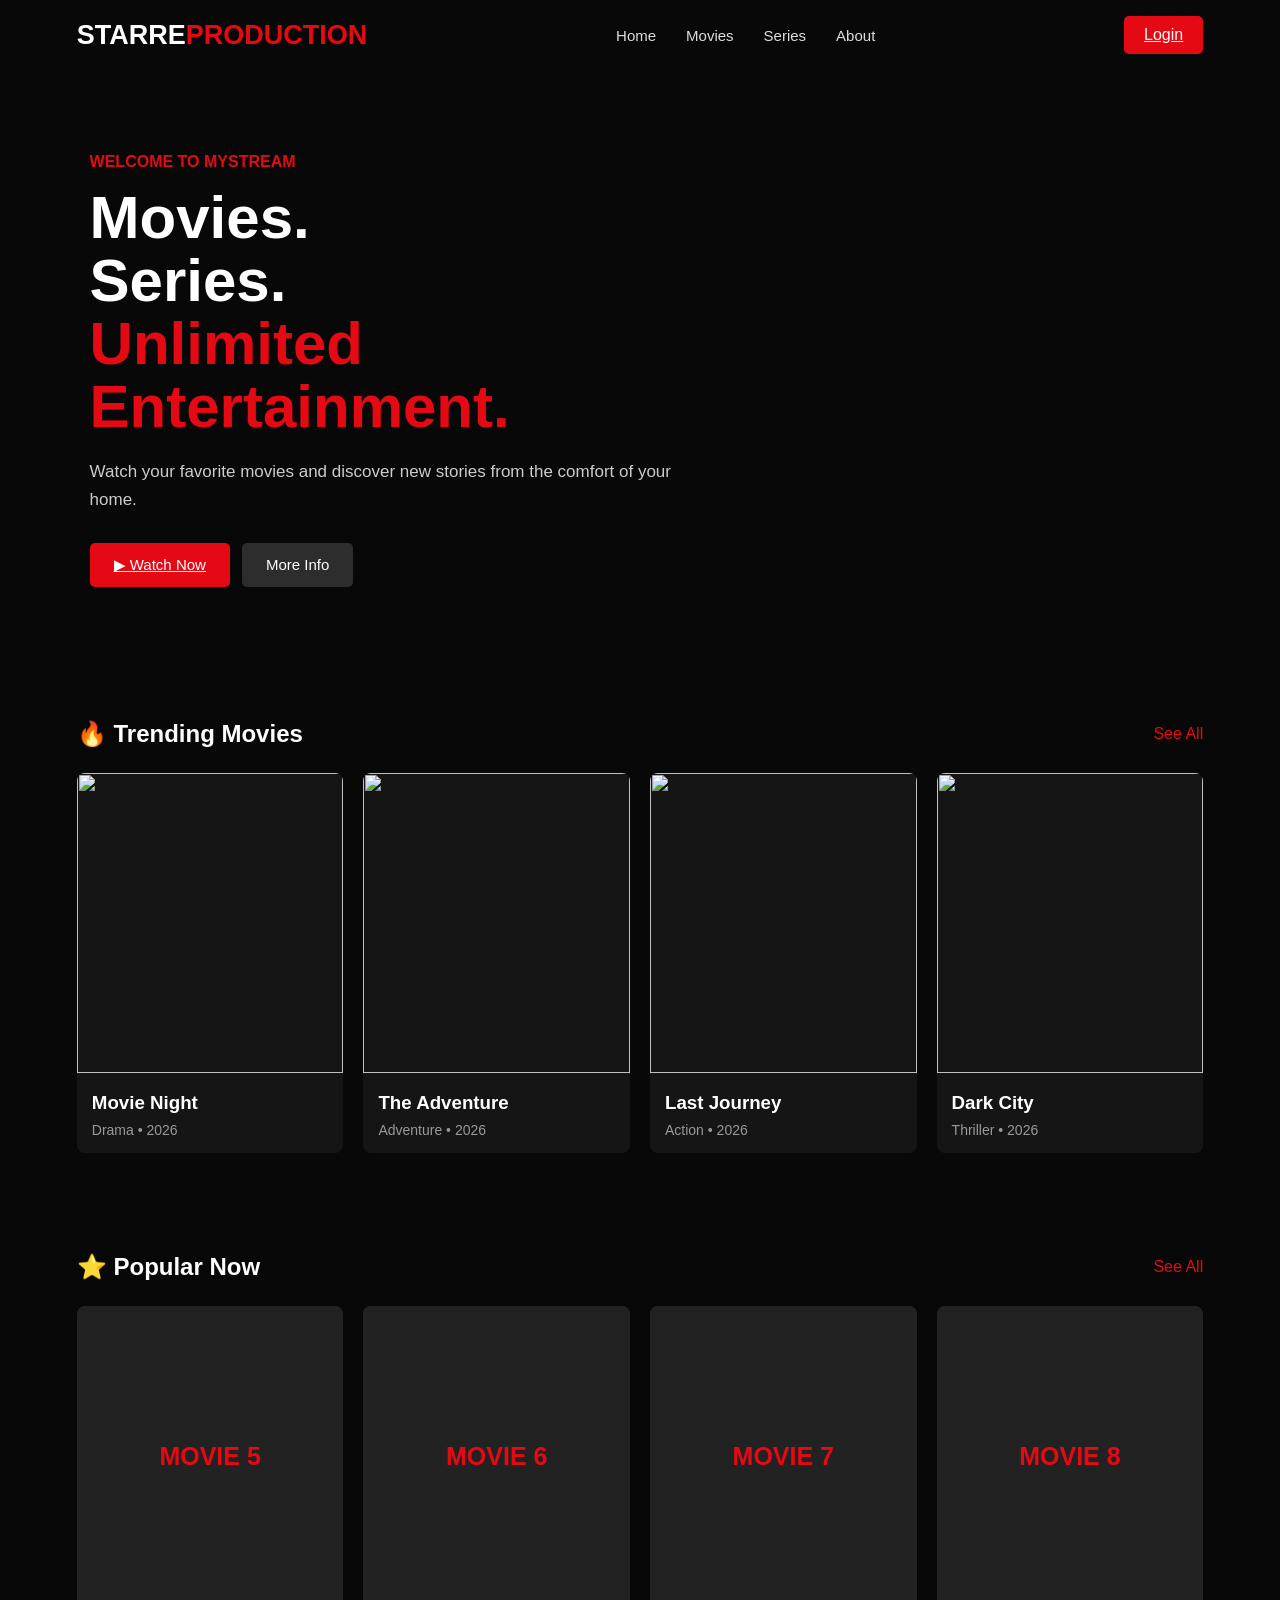
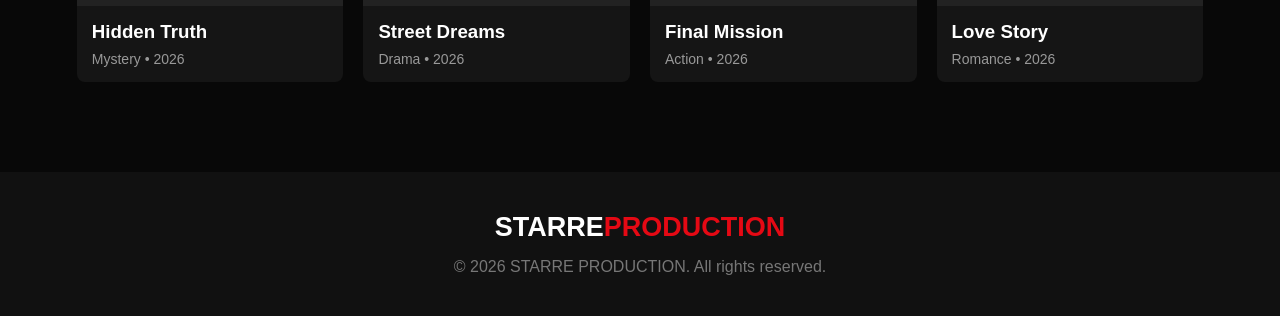
==== index.html @ ec688f55 "Add files via upload" ====
<!DOCTYPE html>
<html lang="en">

<head>
    <meta charset="UTF-8">
    <meta name="viewport" content="width=device-width, initial-scale=1.0">

    <title>STARRE PRODUCTION - Watch Movies</title>

    <link rel="stylesheet" href="style.css">
</head>

<body>

    <header>
        <div class="logo">STARRE<span>PRODUCTION</span></div>

        <nav>
            <a href="#">Home</a>
            <a href="movie.html">Movies</a>
            <a href="#">Series</a>
            <a href="#">About</a>
        </nav>

        <a href="login.html" class="login-btn">Login</a>
    </header>


    <section class="hero">

        <div class="hero-content">

            <p class="small-title">WELCOME TO MYSTREAM</p>

            <h1>
                Movies.<br>
                Series.<br>
                <span>Unlimited Entertainment.</span>
            </h1>

            <p class="description">
                Watch your favorite movies and discover new stories
                from the comfort of your home.
            </p>

            <div class="hero-buttons">
                <a href="movie.html" class="watch-btn">▶ Watch Now</a>
                <button class="info-btn">More Info</button>
            </div>

        </div>

    </section>


    <main>

        <section class="movies-section">

            <div class="section-title">
                <h2>🔥 Trending Movies</h2>
                <a href="#">See All</a>
            </div>


            <div class="movie-container">

                <div class="movie-card">

                    <img src="https://images.unsplash.com/photo-1485846234645-a62644f84728?auto=format&fit=crop&w=600&q=80">

                    <div class="movie-info">
                        <h3>Movie Night</h3>
                        <p>Drama • 2026</p>
                    </div>

                </div>


                <div class="movie-card">

                    <img src="https://images.unsplash.com/photo-1489599849927-2ee91cede3ba?auto=format&fit=crop&w=600&q=80">

                    <div class="movie-info">
                        <h3>The Adventure</h3>
                        <p>Adventure • 2026</p>
                    </div>

                </div>


                <div class="movie-card">

                    <img src="https://images.unsplash.com/photo-1440404653325-ab127d49abc1?auto=format&fit=crop&w=600&q=80">

                    <div class="movie-info">
                        <h3>Last Journey</h3>
                        <p>Action • 2026</p>
                    </div>

                </div>


                <div class="movie-card">

                    <img src="https://images.unsplash.com/photo-1517604931442-7e0c8ed2963c?auto=format&fit=crop&w=600&q=80">

                    <div class="movie-info">
                        <h3>Dark City</h3>
                        <p>Thriller • 2026</p>
                    </div>

                </div>

            </div>

        </section>


        <section class="movies-section">

            <div class="section-title">
                <h2>⭐ Popular Now</h2>
                <a href="#">See All</a>
            </div>


            <div class="movie-container">

                <div class="movie-card">

                    <div class="poster-placeholder">
                        MOVIE 5
                    </div>

                    <div class="movie-info">
                        <h3>Hidden Truth</h3>
                        <p>Mystery • 2026</p>
                    </div>

                </div>


                <div class="movie-card">

                    <div class="poster-placeholder">
                        MOVIE 6
                    </div>

                    <div class="movie-info">
                        <h3>Street Dreams</h3>
                        <p>Drama • 2026</p>
                    </div>

                </div>


                <div class="movie-card">

                    <div class="poster-placeholder">
                        MOVIE 7
                    </div>

                    <div class="movie-info">
                        <h3>Final Mission</h3>
                        <p>Action • 2026</p>
                    </div>

                </div>


                <div class="movie-card">

                    <div class="poster-placeholder">
                        MOVIE 8
                    </div>

                    <div class="movie-info">
                        <h3>Love Story</h3>
                        <p>Romance • 2026</p>
                    </div>

                </div>

            </div>

        </section>

    </main>


    <footer>

        <div class="logo">STARRE<span>PRODUCTION</span></div>

        <p>© 2026 STARRE PRODUCTION. All rights reserved.</p>

    </footer>


    <script src="script.js"></script>

</body>

</html>
---- style.css ----
* {
    margin: 0;
    padding: 0;
    box-sizing: border-box;
}

body {
    font-family: Arial, sans-serif;
    background: #080808;
    color: white;
}


/* NAVIGATION */

header {
    height: 70px;
    padding: 0 6%;
    display: flex;
    align-items: center;
    justify-content: space-between;
    background: #080808;
}

.logo {
    font-size: 27px;
    font-weight: bold;
}

.logo span {
    color: #e50914;
}

nav {
    display: flex;
    gap: 30px;
}

nav a {
    color: #ddd;
    text-decoration: none;
    font-size: 15px;
}

nav a:hover {
    color: white;
}

.login-btn {
    background: #e50914;
    border: none;
    color: white;
    padding: 10px 20px;
    border-radius: 5px;
    cursor: pointer;
}


/* HERO */

.hero {
    min-height: 600px;

    display: flex;
    align-items: center;

    padding: 0 7%;

    background:
        linear-gradient(
            90deg,
            #080808 10%,
            rgba(8, 8, 8, 0.85) 45%,
            rgba(8, 8, 8, 0.2)
        ),
        url("https://images.unsplash.com/photo-1489599849927-2ee91cede3ba?auto=format&fit=crop&w=1800&q=80");

    background-size: cover;
    background-position: center;
}

.hero-content {
    max-width: 600px;
}

.small-title {
    color: #e50914;
    font-weight: bold;
    margin-bottom: 15px;
}

.hero h1 {
    font-size: 60px;
    line-height: 1.05;
    margin-bottom: 20px;
}

.hero h1 span {
    color: #e50914;
}

.description {
    color: #ccc;
    font-size: 17px;
    line-height: 1.6;
    margin-bottom: 30px;
}

.hero-buttons {
    display: flex;
    gap: 12px;
}

.watch-btn,
.info-btn {
    border: none;
    padding: 13px 24px;
    border-radius: 5px;
    font-size: 15px;
    cursor: pointer;
}

.watch-btn {
    background: #e50914;
    color: white;
}

.info-btn {
    background: rgba(255, 255, 255, 0.15);
    color: white;
}


/* MOVIES */

.movies-section {
    padding: 50px 6%;
}

.section-title {
    display: flex;
    justify-content: space-between;
    align-items: center;
    margin-bottom: 25px;
}

.section-title h2 {
    font-size: 24px;
}

.section-title a {
    color: #e50914;
    text-decoration: none;
}

.movie-container {
    display: grid;
    grid-template-columns: repeat(4, 1fr);
    gap: 20px;
}

.movie-card {
    background: #151515;
    border-radius: 8px;
    overflow: hidden;
    transition: 0.3s;
    cursor: pointer;
}

.movie-card:hover {
    transform: scale(1.04);
}

.movie-card img {
    width: 100%;
    height: 300px;
    object-fit: cover;
}

.movie-info {
    padding: 15px;
}

.movie-info h3 {
    margin-bottom: 8px;
}

.movie-info p {
    color: #999;
    font-size: 14px;
}

.poster-placeholder {
    height: 300px;

    display: flex;
    align-items: center;
    justify-content: center;

    background: #222;

    color: #e50914;
    font-size: 25px;
    font-weight: bold;
}


/* FOOTER */

footer {
    padding: 40px 6%;
    margin-top: 40px;
    background: #111;
    text-align: center;
}

footer p {
    margin-top: 15px;
    color: #777;
}


/* MOBILE */

@media (max-width: 800px) {

    nav {
        display: none;
    }

    .hero {
        min-height: 500px;
    }

    .hero h1 {
        font-size: 42px;
    }

    .movie-container {
        grid-template-columns: repeat(2, 1fr);
    }

    .movie-card img,
    .poster-placeholder {
        height: 230px;
    }
}/* MOVIE DETAILS PAGE */

.movie-details {
    min-height: 650px;
    padding: 80px 7%;

    display: flex;
    align-items: center;
    gap: 60px;

    background:
        linear-gradient(
            90deg,
            #080808 20%,
            rgba(8, 8, 8, 0.85)
        ),
        url("https://images.unsplash.com/photo-1485846234645-a62644f84728?auto=format&fit=crop&w=1800&q=80");

    background-size: cover;
    background-position: center;
}

.movie-poster {
    width: 330px;
    flex-shrink: 0;
}

.movie-poster img {
    width: 100%;
    height: 480px;
    object-fit: cover;
    border-radius: 10px;
    box-shadow: 0 15px 40px rgba(0, 0, 0, 0.6);
}

.movie-description {
    max-width: 650px;
}

.movie-description h1 {
    font-size: 60px;
    margin: 15px 0;
}

.movie-rating {
    color: #ddd;
    margin-bottom: 25px;
    font-size: 16px;
}

.movie-description > p:not(.small-title) {
    color: #ccc;
    font-size: 17px;
    line-height: 1.7;
    margin-bottom: 18px;
}

.details-buttons {
    display: flex;
    gap: 12px;
    margin-top: 30px;
}


/* MOBILE MOVIE PAGE */

@media (max-width: 800px) {

    .movie-details {
        flex-direction: column;
        padding: 50px 6%;
        text-align: center;
    }

    .movie-poster {
        width: 260px;
    }

    .movie-poster img {
        height: 380px;
    }

    .movie-description h1 {
        font-size: 42px;
    }

    .details-buttons {
        justify-content: center;
    }
}/* MOVIE DETAILS PAGE */

.movie-details {
    min-height: 650px;
    padding: 80px 7%;

    display: flex;
    align-items: center;
    gap: 60px;

    background:
        linear-gradient(
            90deg,
            #080808 20%,
            rgba(8, 8, 8, 0.85)
        ),
        url("https://images.unsplash.com/photo-1485846234645-a62644f84728?auto=format&fit=crop&w=1800&q=80");

    background-size: cover;
    background-position: center;
}

.movie-poster {
    width: 330px;
    flex-shrink: 0;
}

.movie-poster img {
    width: 100%;
    height: 480px;
    object-fit: cover;
    border-radius: 10px;
    box-shadow: 0 15px 40px rgba(0, 0, 0, 0.6);
}

.movie-description {
    max-width: 650px;
}

.movie-description h1 {
    font-size: 60px;
    margin: 15px 0;
}

.movie-rating {
    color: #ddd;
    margin-bottom: 25px;
    font-size: 16px;
}

.movie-description > p:not(.small-title) {
    color: #ccc;
    font-size: 17px;
    line-height: 1.7;
    margin-bottom: 18px;
}

.details-buttons {
    display: flex;
    gap: 12px;
    margin-top: 30px;
}


/* MOBILE MOVIE PAGE */

@media (max-width: 800px) {

    .movie-details {
        flex-direction: column;
        padding: 50px 6%;
        text-align: center;
    }

    .movie-poster {
        width: 260px;
    }

    .movie-poster img {
        height: 380px;
    }

    .movie-description h1 {
        font-size: 42px;
    }

    .details-buttons {
        justify-content: center;
    }
}
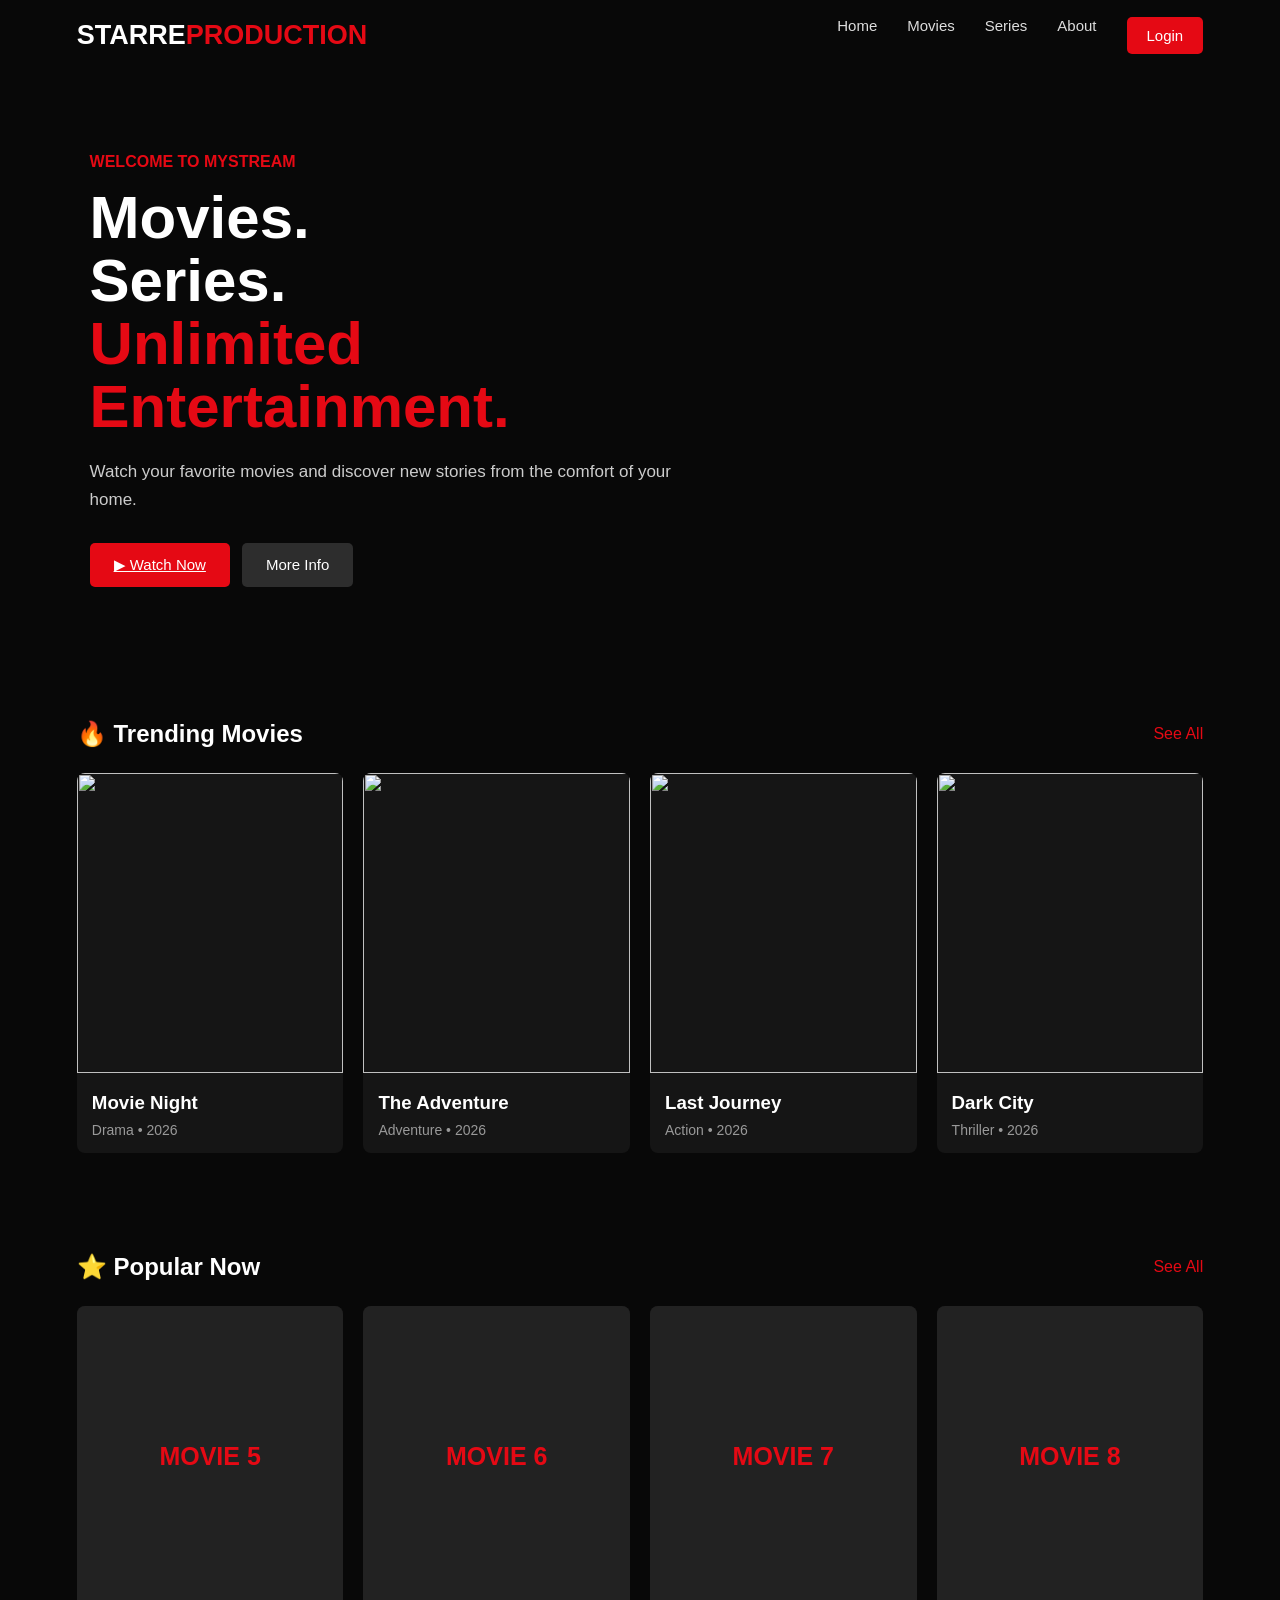
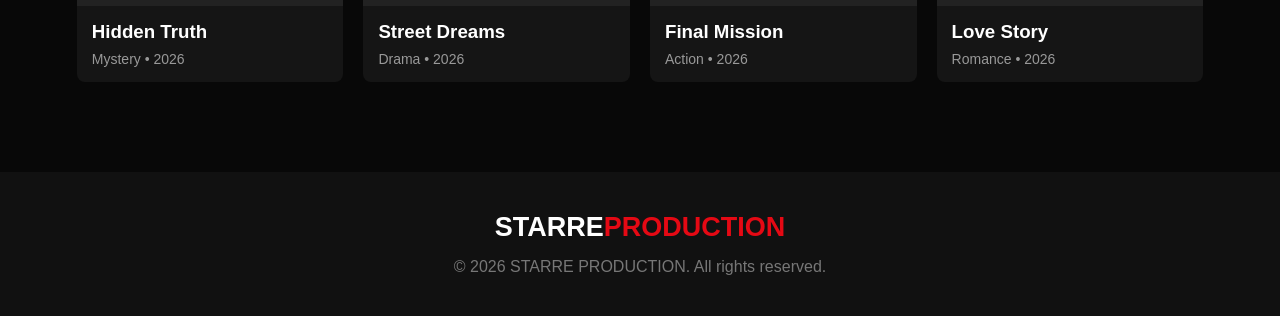
==== commit 32faed1b: "Update index.html" ====
--- a/index.html
+++ b/index.html
@@ -6,7 +6,11 @@
     <meta name="viewport" content="width=device-width, initial-scale=1.0">
 
     <title>STARRE PRODUCTION - Watch Movies</title>
-
+<meta name="description" content="STARRE PRODUCTION - MyStream. Watch movies, original series, and entertainment online.">
+
+<meta name="keywords" content="STARRE PRODUCTION, MyStream, movies, series, Deni, Kenyan movies, entertainment">
+
+<meta name="author" content="STARRE PRODUCTION">
     <link rel="stylesheet" href="style.css">
 </head>
 
@@ -16,11 +20,15 @@
         <div class="logo">STARRE<span>PRODUCTION</span></div>
 
         <nav>
-            <a href="#">Home</a>
-            <a href="movie.html">Movies</a>
-            <a href="#">Series</a>
-            <a href="#">About</a>
-        </nav>
+            <nav>
+    <a href="index.html">Home</a>
+    <a href="movie.html">Movies</a>
+    <a href="series.html">Series</a>
+    <a href="#">About</a>
+</nav>
+            
+            
+    
 
         <a href="login.html" class="login-btn">Login</a>
     </header>
@@ -202,4 +210,4 @@
 
 </body>
 
-</html>+</html>
--- a/style.css
+++ b/style.css
@@ -11,7 +11,9 @@
 }
 
 
-/* NAVIGATION */
+/* =========================
+   NAVIGATION
+========================= */
 
 header {
     height: 70px;
@@ -56,14 +58,14 @@
 }
 
 
-/* HERO */
+/* =========================
+   HERO
+========================= */
 
 .hero {
     min-height: 600px;
-
-    display: flex;
-    align-items: center;
-
+    display: flex;
+    align-items: center;
     padding: 0 7%;
 
     background:
@@ -131,7 +133,9 @@
 }
 
 
-/* MOVIES */
+/* =========================
+   MOVIES
+========================= */
 
 .movies-section {
     padding: 50px 6%;
@@ -192,20 +196,19 @@
 
 .poster-placeholder {
     height: 300px;
-
     display: flex;
     align-items: center;
     justify-content: center;
-
     background: #222;
-
     color: #e50914;
     font-size: 25px;
     font-weight: bold;
 }
 
 
-/* FOOTER */
+/* =========================
+   FOOTER
+========================= */
 
 footer {
     padding: 40px 6%;
@@ -220,31 +223,9 @@
 }
 
 
-/* MOBILE */
-
-@media (max-width: 800px) {
-
-    nav {
-        display: none;
-    }
-
-    .hero {
-        min-height: 500px;
-    }
-
-    .hero h1 {
-        font-size: 42px;
-    }
-
-    .movie-container {
-        grid-template-columns: repeat(2, 1fr);
-    }
-
-    .movie-card img,
-    .poster-placeholder {
-        height: 230px;
-    }
-}/* MOVIE DETAILS PAGE */
+/* =========================
+   MOVIE DETAILS PAGE
+========================= */
 
 .movie-details {
     min-height: 650px;
@@ -308,9 +289,69 @@
 }
 
 
-/* MOBILE MOVIE PAGE */
+/* =========================
+   VIDEO PLAYER
+========================= */
+
+#movie-player-section {
+    width: 90%;
+    max-width: 1000px;
+    margin: 60px auto;
+    padding-bottom: 60px;
+}
+
+#movie-player-section h2 {
+    font-size: 28px;
+    margin-bottom: 25px;
+}
+
+.video-container {
+    position: relative;
+    width: 100%;
+    aspect-ratio: 16 / 9;
+    background: #000;
+    border-radius: 12px;
+    overflow: hidden;
+    box-shadow: 0 10px 40px rgba(0, 0, 0, 0.7);
+}
+
+.video-container iframe {
+    position: absolute;
+    top: 0;
+    left: 0;
+    width: 100%;
+    height: 100%;
+    border: none;
+    display: block;
+}
+
+
+/* =========================
+   MOBILE
+========================= */
 
 @media (max-width: 800px) {
+
+    nav {
+        display: none;
+    }
+
+    .hero {
+        min-height: 500px;
+    }
+
+    .hero h1 {
+        font-size: 42px;
+    }
+
+    .movie-container {
+        grid-template-columns: repeat(2, 1fr);
+    }
+
+    .movie-card img,
+    .poster-placeholder {
+        height: 230px;
+    }
 
     .movie-details {
         flex-direction: column;
@@ -333,93 +374,13 @@
     .details-buttons {
         justify-content: center;
     }
-}/* MOVIE DETAILS PAGE */
-
-.movie-details {
-    min-height: 650px;
-    padding: 80px 7%;
-
-    display: flex;
-    align-items: center;
-    gap: 60px;
-
-    background:
-        linear-gradient(
-            90deg,
-            #080808 20%,
-            rgba(8, 8, 8, 0.85)
-        ),
-        url("https://images.unsplash.com/photo-1485846234645-a62644f84728?auto=format&fit=crop&w=1800&q=80");
-
-    background-size: cover;
-    background-position: center;
-}
-
-.movie-poster {
-    width: 330px;
-    flex-shrink: 0;
-}
-
-.movie-poster img {
-    width: 100%;
-    height: 480px;
-    object-fit: cover;
-    border-radius: 10px;
-    box-shadow: 0 15px 40px rgba(0, 0, 0, 0.6);
-}
-
-.movie-description {
-    max-width: 650px;
-}
-
-.movie-description h1 {
-    font-size: 60px;
-    margin: 15px 0;
-}
-
-.movie-rating {
-    color: #ddd;
-    margin-bottom: 25px;
-    font-size: 16px;
-}
-
-.movie-description > p:not(.small-title) {
-    color: #ccc;
-    font-size: 17px;
-    line-height: 1.7;
-    margin-bottom: 18px;
-}
-
-.details-buttons {
-    display: flex;
-    gap: 12px;
-    margin-top: 30px;
-}
-
-
-/* MOBILE MOVIE PAGE */
-
-@media (max-width: 800px) {
-
-    .movie-details {
-        flex-direction: column;
-        padding: 50px 6%;
-        text-align: center;
-    }
-
-    .movie-poster {
-        width: 260px;
-    }
-
-    .movie-poster img {
-        height: 380px;
-    }
-
-    .movie-description h1 {
-        font-size: 42px;
-    }
-
-    .details-buttons {
-        justify-content: center;
-    }
-}+
+    #movie-player-section {
+        width: 94%;
+        margin-top: 40px;
+    }
+
+    #movie-player-section h2 {
+        font-size: 23px;
+    }
+}
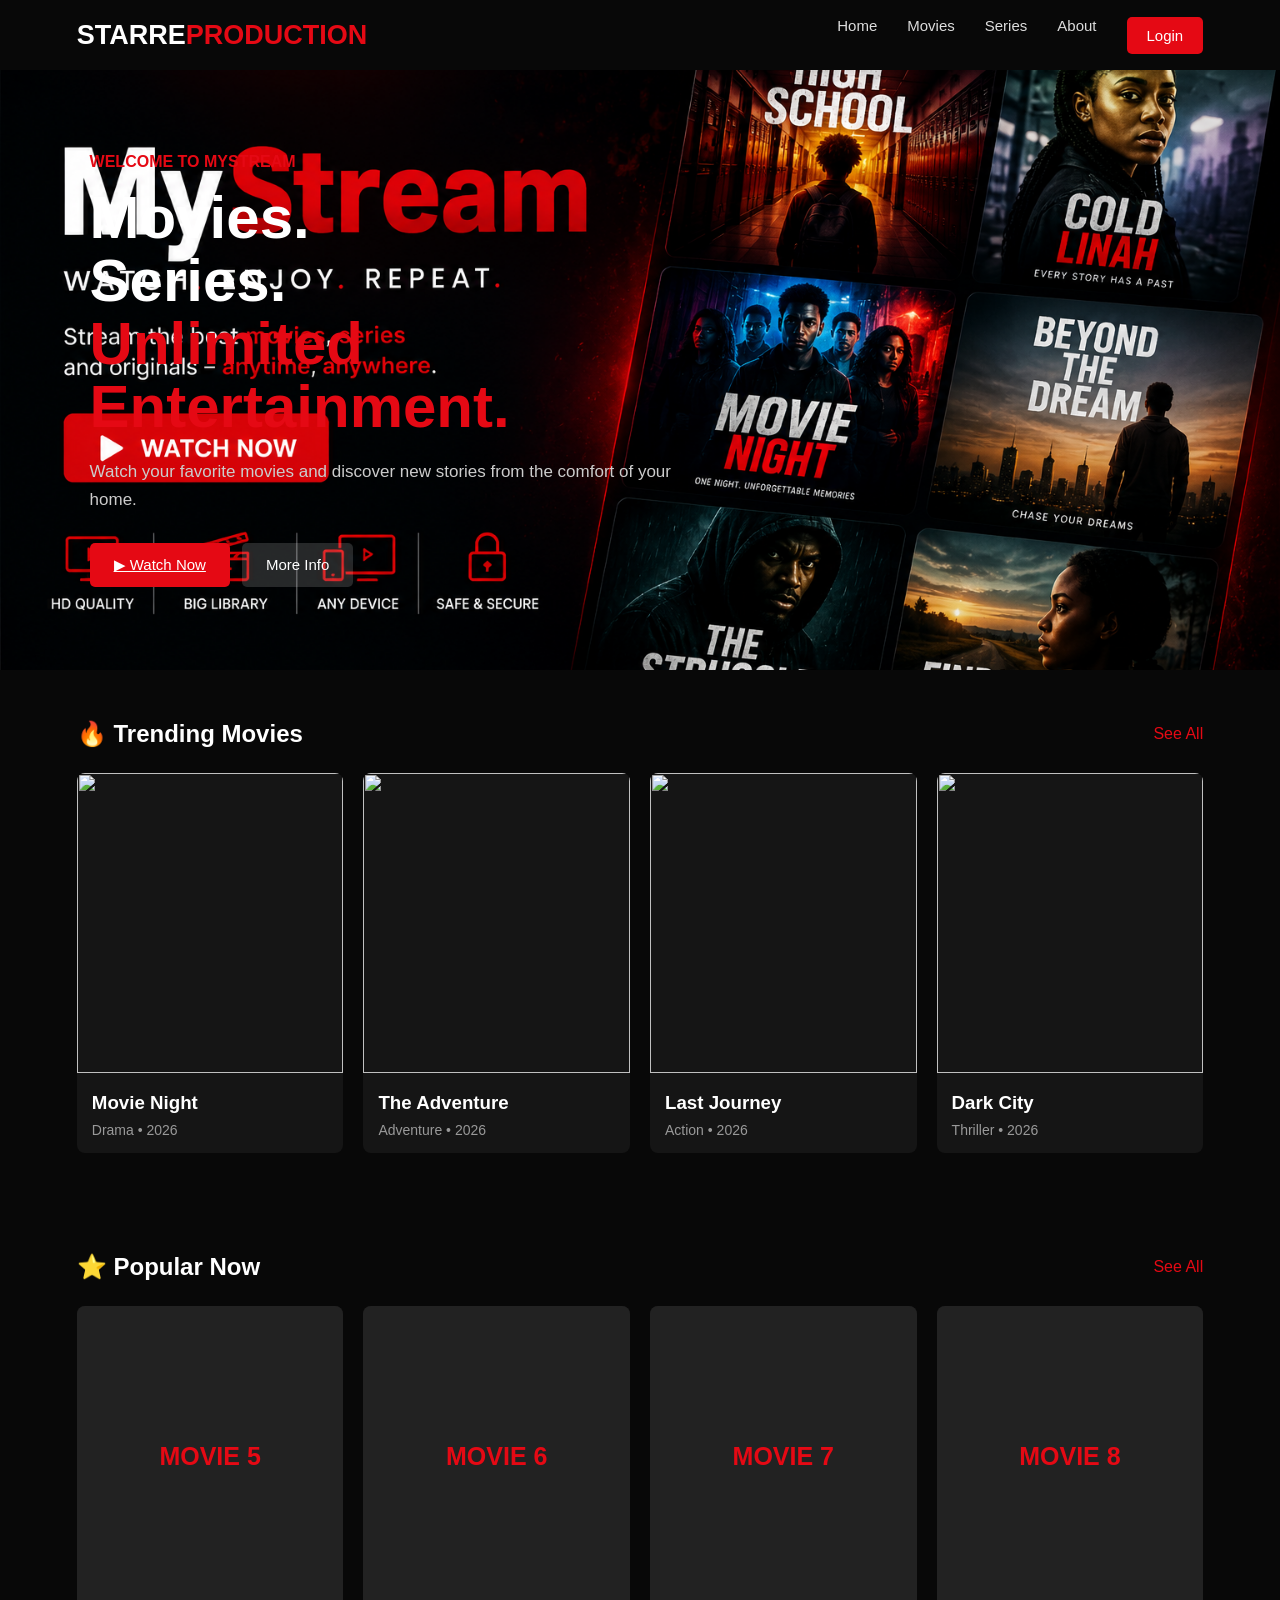
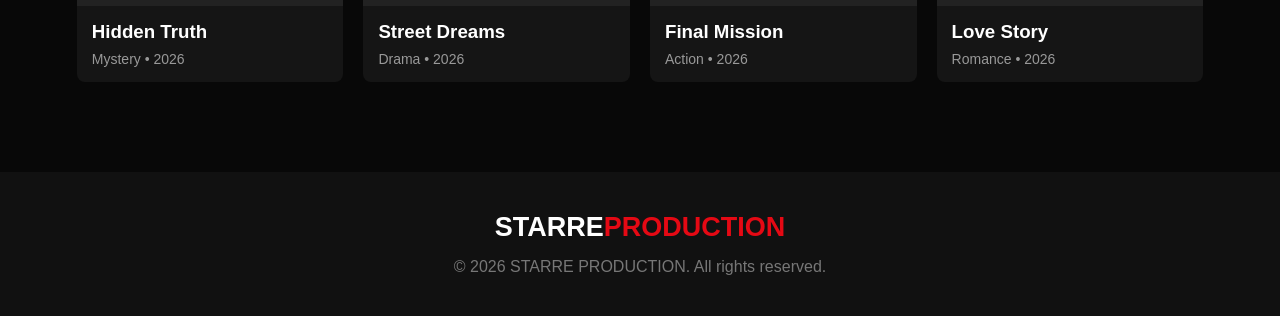
==== commit 3263e9c7: "Update index.html" ====
--- a/index.html
+++ b/index.html
@@ -3,6 +3,8 @@
 
 <head>
     <meta charset="UTF-8">
+    <meta name="google-site-verification" content="UXf2kvESg8eyx0kg7GA0F476rT121ABrNKT_t-bAG1k" />
+    
     <meta name="viewport" content="width=device-width, initial-scale=1.0">
 
     <title>STARRE PRODUCTION - Watch Movies</title>
@@ -34,7 +36,7 @@
     </header>
 
 
-    <section class="hero">
+    <section class="hero" style="background-image: url('a_wide_cinematic_website_hero_landing_page_screen.png');">
 
         <div class="hero-content">
 
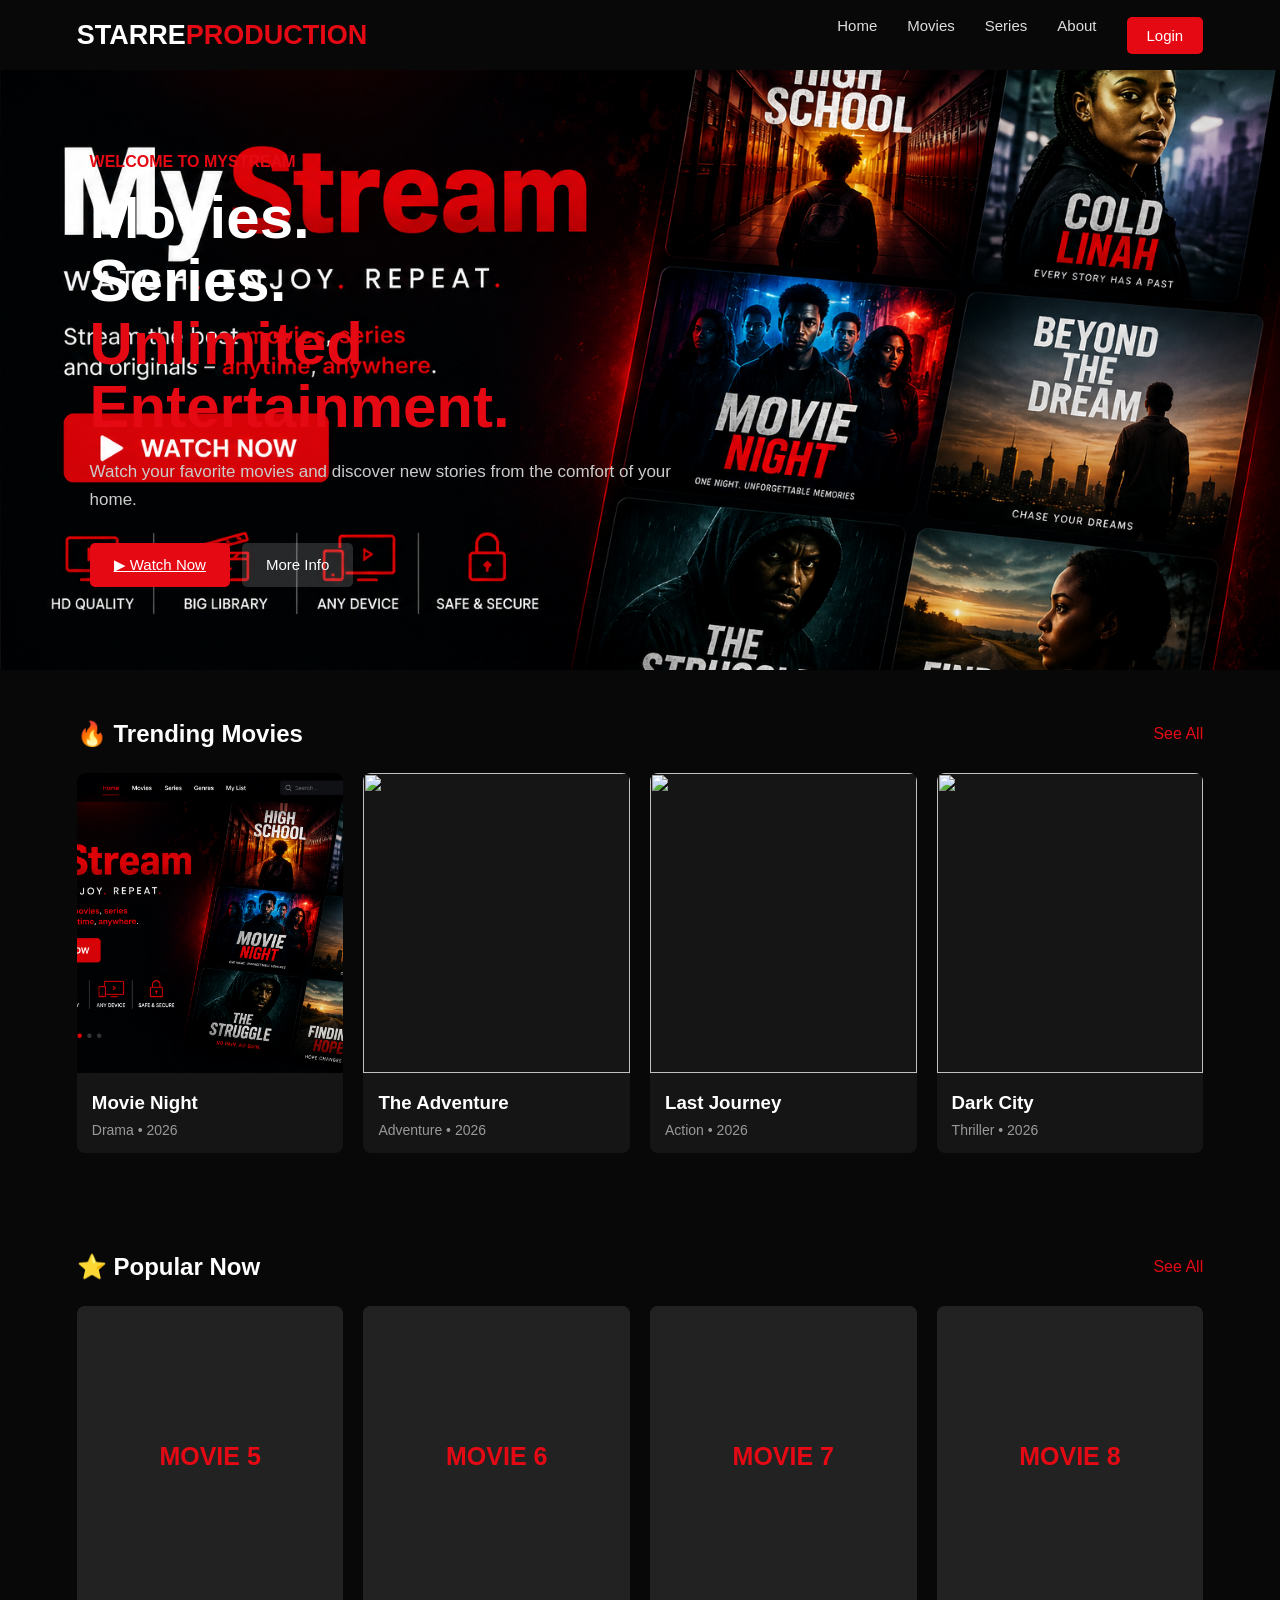
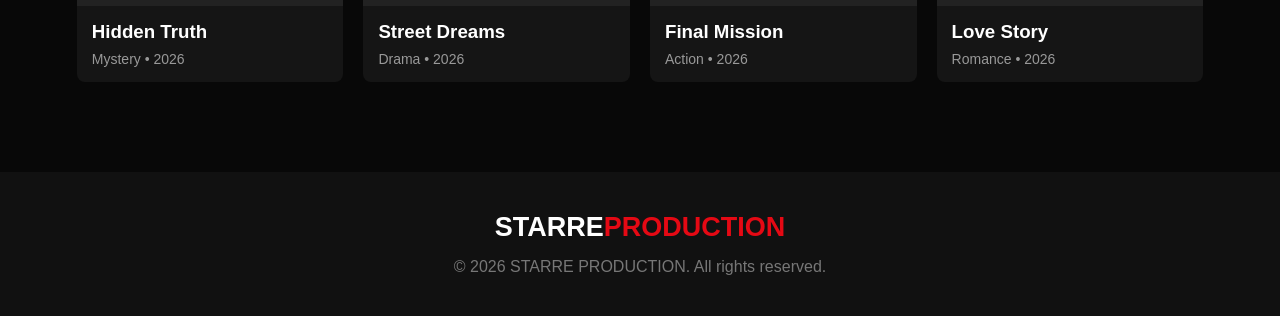
==== commit 736297bf: "Update index.html" ====
--- a/index.html
+++ b/index.html
@@ -77,7 +77,7 @@
 
                 <div class="movie-card">
 
-                    <img src="https://images.unsplash.com/photo-1485846234645-a62644f84728?auto=format&fit=crop&w=600&q=80">
+                 <img src="a_wide_cinematic_website_hero_landing_page_screen.png">
 
                     <div class="movie-info">
                         <h3>Movie Night</h3>
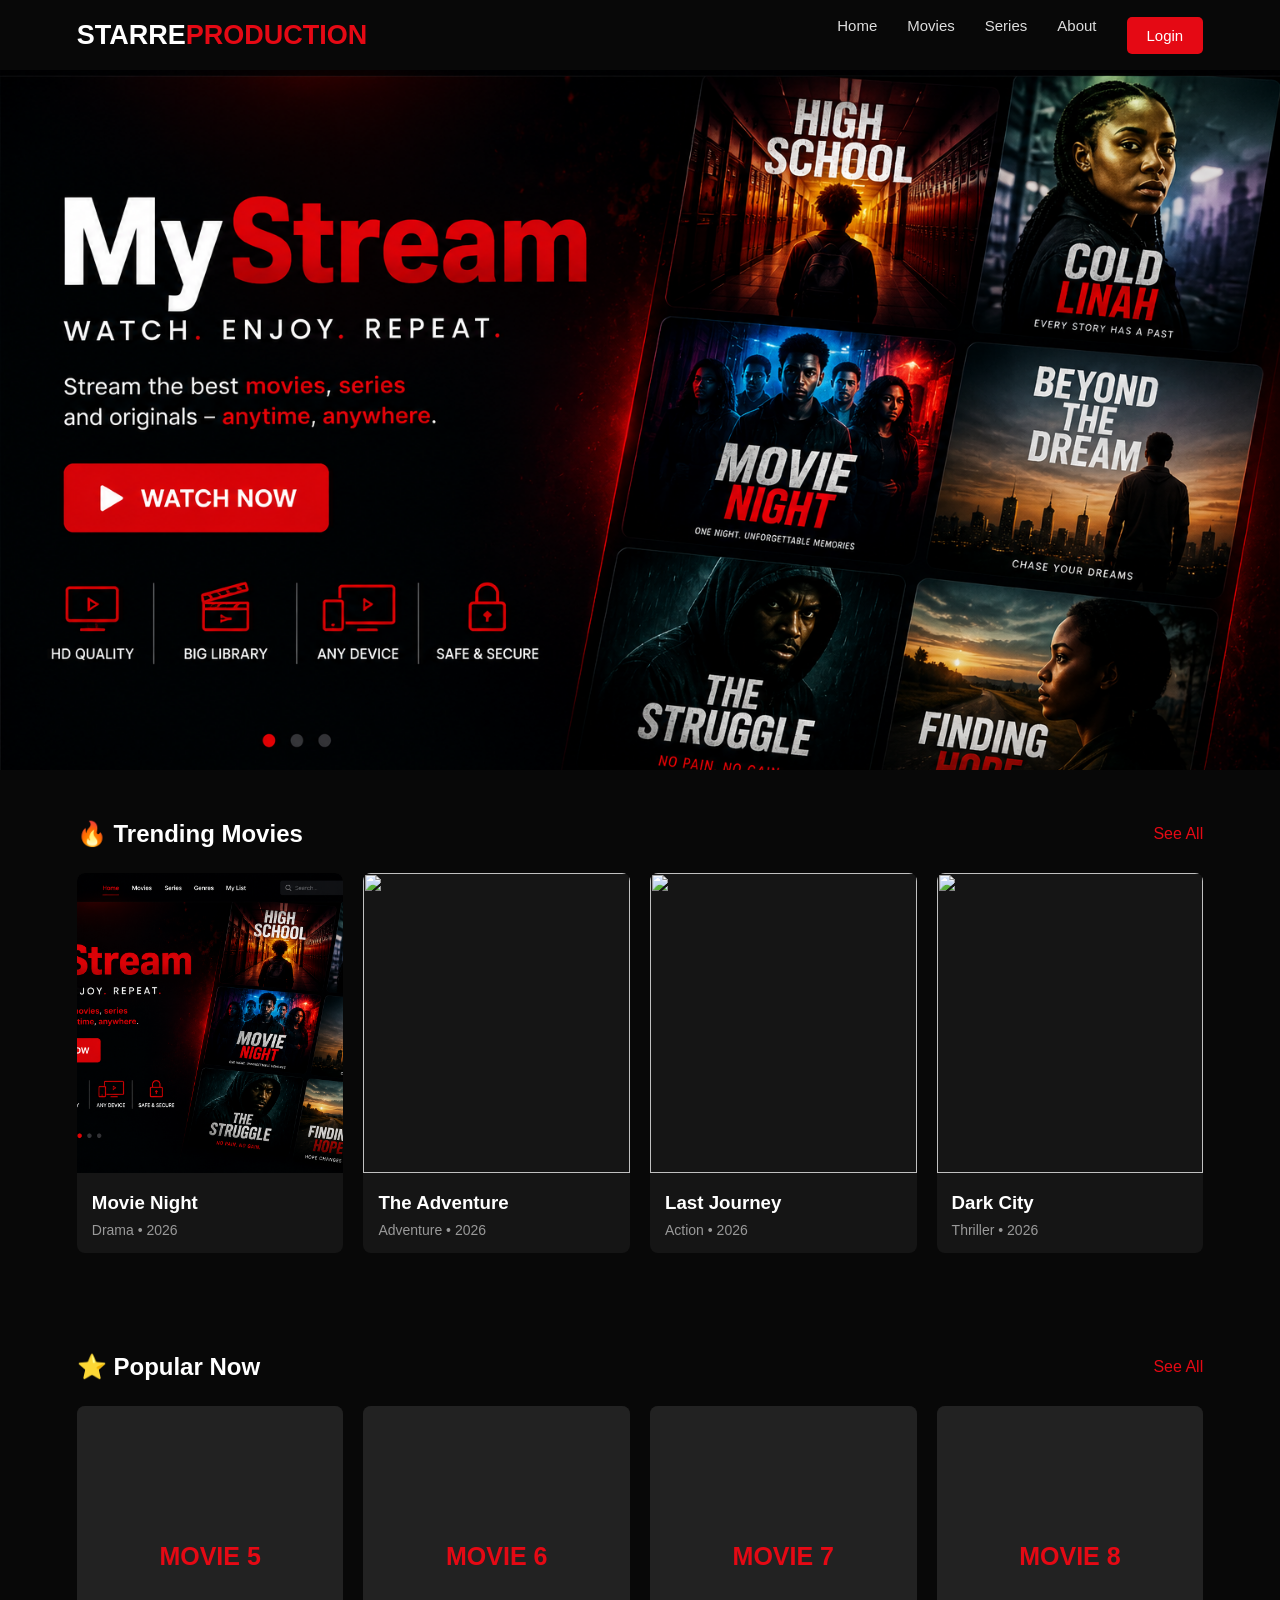
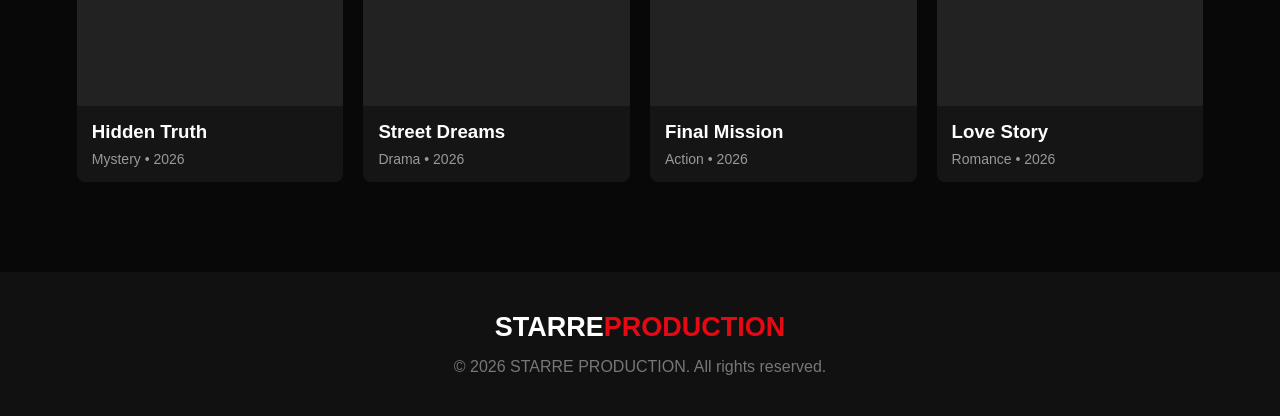
==== commit cb170a2d: "Update index.html" ====
--- a/index.html
+++ b/index.html
@@ -36,31 +36,10 @@
     </header>
 
 
-    <section class="hero" style="background-image: url('a_wide_cinematic_website_hero_landing_page_screen.png');">
 
-        <div class="hero-content">
+       <section class="hero" style="background-image: url('a_wide_cinematic_website_hero_landing_page_screen.png');">
+</section>
 
-            <p class="small-title">WELCOME TO MYSTREAM</p>
-
-            <h1>
-                Movies.<br>
-                Series.<br>
-                <span>Unlimited Entertainment.</span>
-            </h1>
-
-            <p class="description">
-                Watch your favorite movies and discover new stories
-                from the comfort of your home.
-            </p>
-
-            <div class="hero-buttons">
-                <a href="movie.html" class="watch-btn">▶ Watch Now</a>
-                <button class="info-btn">More Info</button>
-            </div>
-
-        </div>
-
-    </section>
 
 
     <main>
--- a/style.css
+++ b/style.css
@@ -63,23 +63,27 @@
 ========================= */
 
 .hero {
-    min-height: 600px;
+    min-height: 700px;
     display: flex;
     align-items: center;
     padding: 0 7%;
+    position: relative;
+    overflow: hidden;
 
     background:
         linear-gradient(
             90deg,
-            #080808 10%,
-            rgba(8, 8, 8, 0.85) 45%,
-            rgba(8, 8, 8, 0.2)
+            #050505 0%,
+            rgba(5, 5, 5, 0.95) 30%,
+            rgba(5, 5, 5, 0.55) 55%,
+            rgba(5, 5, 5, 0.1) 100%
         ),
-        url("https://images.unsplash.com/photo-1489599849927-2ee91cede3ba?auto=format&fit=crop&w=1800&q=80");
+        url("a_wide_cinematic_website_hero_landing_page_screen.png");
 
     background-size: cover;
     background-position: center;
 }
+
 
 .hero-content {
     max-width: 600px;
@@ -336,8 +340,14 @@
         display: none;
     }
 
+    header {
+        padding: 0 5%;
+    }
+
     .hero {
-        min-height: 500px;
+        min-height: 550px;
+        padding: 0 6%;
+        background-position: center;
     }
 
     .hero h1 {
@@ -384,3 +394,4 @@
         font-size: 23px;
     }
 }
+
